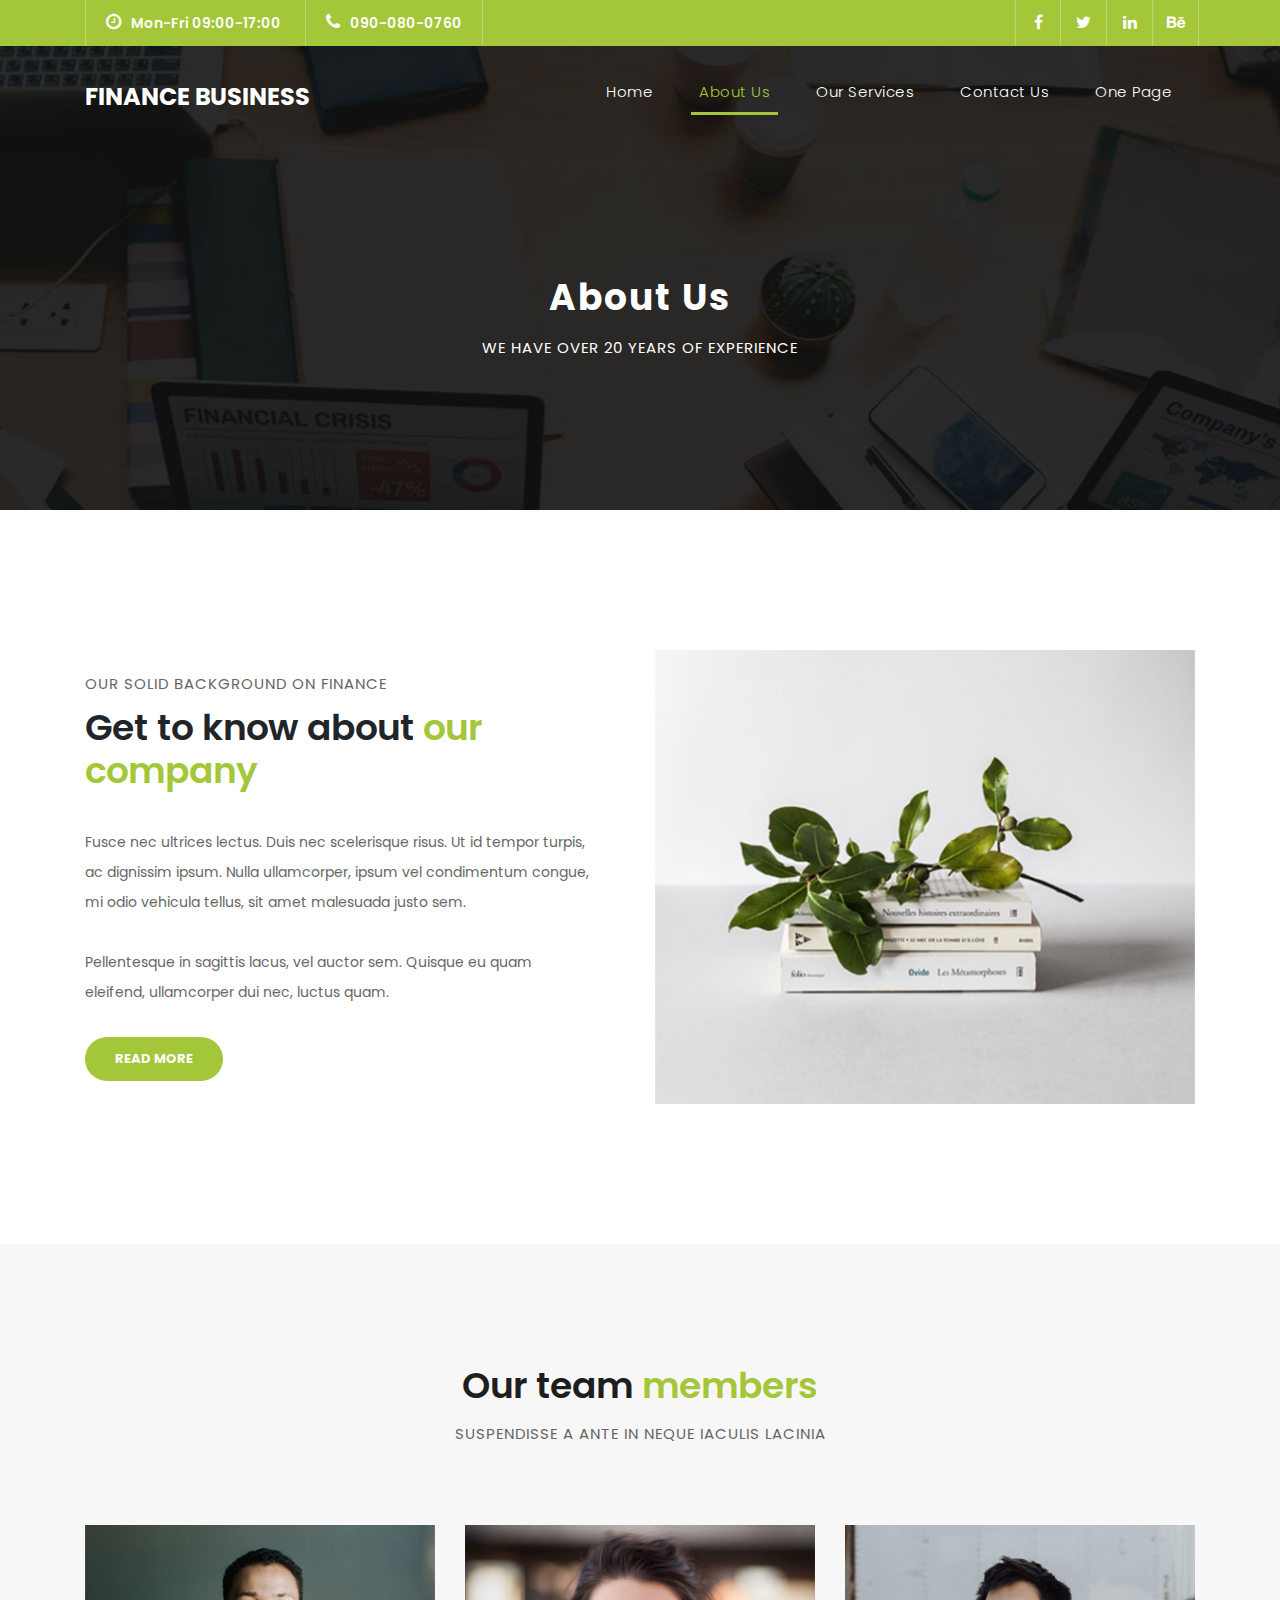
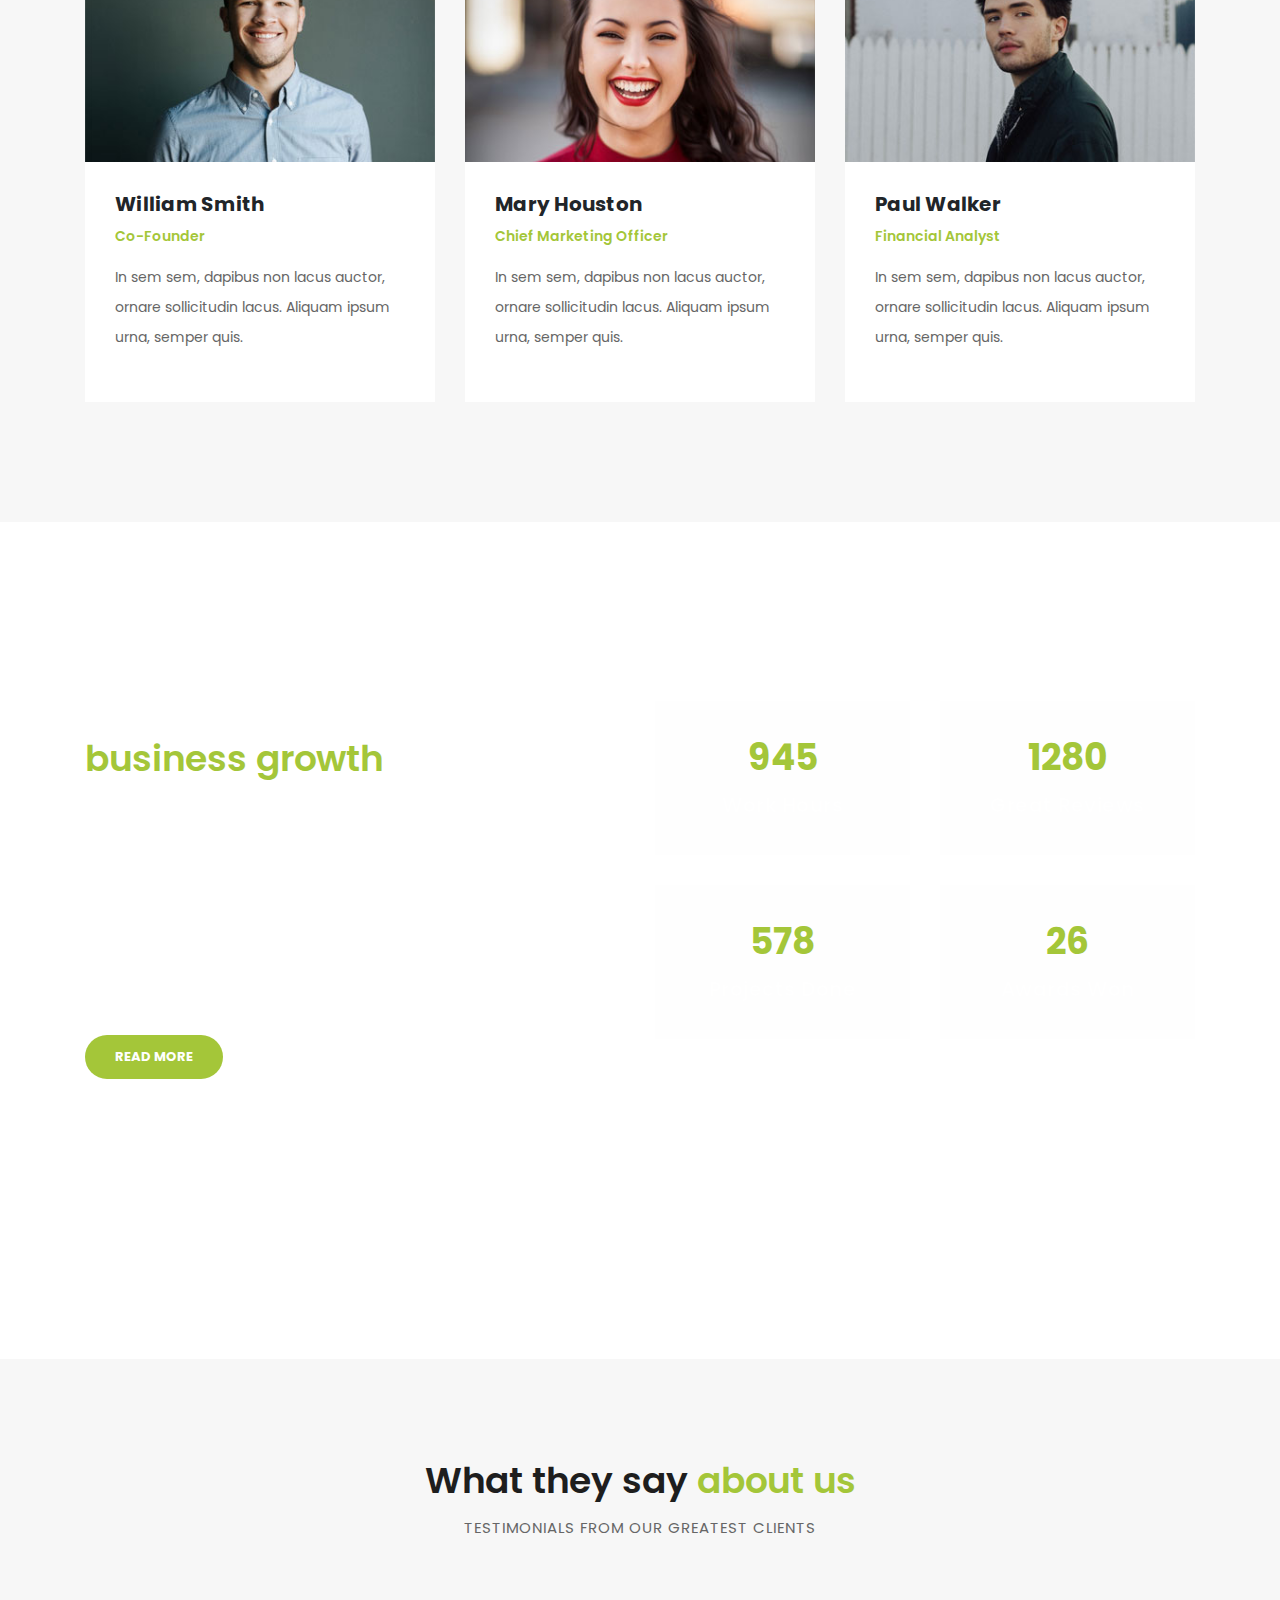
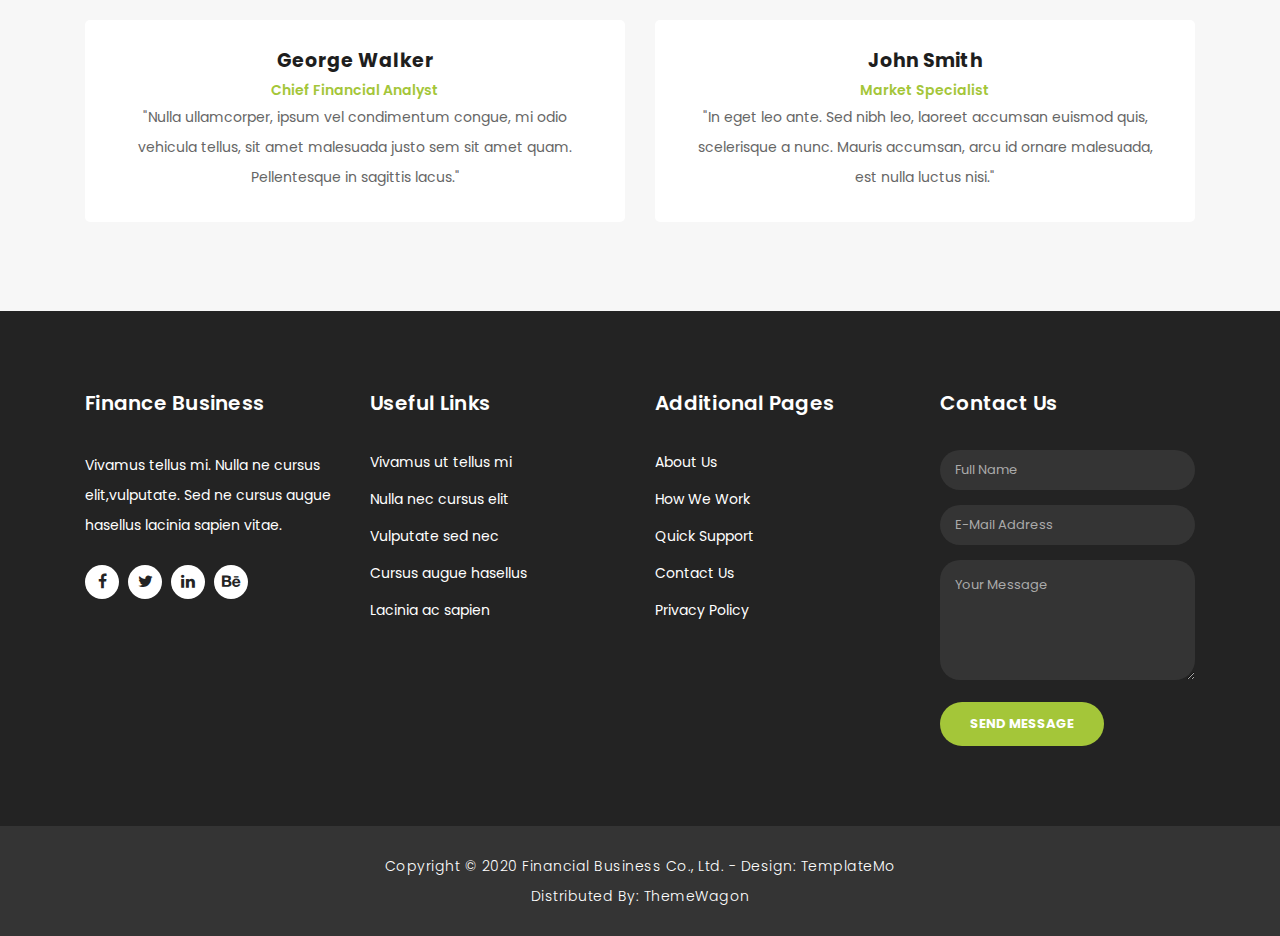
==== about.html @ 65337a15 "Add files via upload" ====
<!DOCTYPE html>
<html lang="en">

  <head>

    <meta charset="utf-8">
    <meta name="viewport" content="width=device-width, initial-scale=1, shrink-to-fit=no">
    <meta name="description" content="">
    <meta name="author" content="TemplateMo">
    <link href="https://fonts.googleapis.com/css?family=Poppins:100,200,300,400,500,600,700,800,900&display=swap" rel="stylesheet">

    <title>Finance Business - About Page</title>

    <!-- Bootstrap core CSS -->
    <link href="vendor/bootstrap/css/bootstrap.min.css" rel="stylesheet">

    <!-- Additional CSS Files -->
    <link rel="stylesheet" href="assets/css/fontawesome.css">
    <link rel="stylesheet" href="assets/css/templatemo-finance-business.css">
    <link rel="stylesheet" href="assets/css/owl.css">
<!--

Finance Business TemplateMo

https://templatemo.com/tm-545-finance-business

-->
  </head>

  <body>

    <!-- ***** Preloader Start ***** -->
    <div id="preloader">
        <div class="jumper">
            <div></div>
            <div></div>
            <div></div>
        </div>
    </div>  
    <!-- ***** Preloader End ***** -->

    <!-- Header -->
    <div class="sub-header">
      <div class="container">
        <div class="row">
          <div class="col-md-8 col-xs-12">
            <ul class="left-info">
              <li><a href="#"><i class="fa fa-clock-o"></i>Mon-Fri 09:00-17:00</a></li>
              <li><a href="#"><i class="fa fa-phone"></i>090-080-0760</a></li>
            </ul>
          </div>
          <div class="col-md-4">
            <ul class="right-icons">
              <li><a href="#"><i class="fa fa-facebook"></i></a></li>
              <li><a href="#"><i class="fa fa-twitter"></i></a></li>
              <li><a href="#"><i class="fa fa-linkedin"></i></a></li>
              <li><a href="#"><i class="fa fa-behance"></i></a></li>
            </ul>
          </div>
        </div>
      </div>
    </div>
    
    <header class="">
      <nav class="navbar navbar-expand-lg">
        <div class="container">
          <a class="navbar-brand" href="index.html"><h2>Finance Business</h2></a>
          <button class="navbar-toggler" type="button" data-toggle="collapse" data-target="#navbarResponsive" aria-controls="navbarResponsive" aria-expanded="false" aria-label="Toggle navigation">
            <span class="navbar-toggler-icon"></span>
          </button>
          <div class="collapse navbar-collapse" id="navbarResponsive">
            <ul class="navbar-nav ml-auto">
              <li class="nav-item">
                <a class="nav-link" href="index.html">Home
                  <span class="sr-only">(current)</span>
                </a>
              </li>
              <li class="nav-item active">
                <a class="nav-link" href="about.html">About Us</a>
              </li>
              <li class="nav-item">
                <a class="nav-link" href="services.html">Our Services</a>
              </li>
              <li class="nav-item">
                <a class="nav-link" href="contact.html">Contact Us</a>
              </li>
              <li class="nav-item">
                <a class="nav-link" href="one-page.html">One Page</a>
              </li>
            </ul>
          </div>
        </div>
      </nav>
    </header>

    <!-- Page Content -->
    <div class="page-heading header-text">
      <div class="container">
        <div class="row">
          <div class="col-md-12">
            <h1>About Us</h1>
            <span>We have over 20 years of experience</span>
          </div>
        </div>
      </div>
    </div>

    <div class="more-info about-info">
      <div class="container">
        <div class="row">
          <div class="col-md-12">
            <div class="more-info-content">
              <div class="row">
                <div class="col-md-6 align-self-center">
                  <div class="right-content">
                    <span>our solid background on finance</span>
                    <h2>Get to know about <em>our company</em></h2>
                    <p>Fusce nec ultrices lectus. Duis nec scelerisque risus. Ut id tempor turpis, ac dignissim ipsum. Nulla ullamcorper, ipsum vel condimentum congue, mi odio vehicula tellus, sit amet malesuada justo sem. 
                    <br><br>Pellentesque in sagittis lacus, vel auctor sem. Quisque eu quam eleifend, ullamcorper dui nec, luctus quam.</p>
                    <a href="" class="filled-button">Read More</a>
                  </div>
                </div>
                <div class="col-md-6">
                  <div class="left-image">
                    <img src="assets/images/about-image.jpg" alt="">
                  </div>
                </div>
              </div>
            </div>
          </div>
        </div>
      </div>
    </div>

    <div class="team">
      <div class="container">
        <div class="row">
          <div class="col-md-12">
            <div class="section-heading">
              <h2>Our team <em>members</em></h2>
              <span>Suspendisse a ante in neque iaculis lacinia</span>
            </div>
          </div>
          <div class="col-md-4">
            <div class="team-item">
              <img src="assets/images/team_01.jpg" alt="">
              <div class="down-content">
                <h4>William Smith</h4>
                <span>Co-Founder</span>
                <p>In sem sem, dapibus non lacus auctor, ornare sollicitudin lacus. Aliquam ipsum urna, semper quis.</p>
              </div>
            </div>
          </div>
          <div class="col-md-4">
            <div class="team-item">
              <img src="assets/images/team_02.jpg" alt="">
              <div class="down-content">
                <h4>Mary Houston</h4>
                <span>Chief Marketing Officer</span>
                <p>In sem sem, dapibus non lacus auctor, ornare sollicitudin lacus. Aliquam ipsum urna, semper quis.</p>
              </div>
            </div>
          </div>
          <div class="col-md-4">
            <div class="team-item">
              <img src="assets/images/team_03.jpg" alt="">
              <div class="down-content">
                <h4>Paul Walker</h4>
                <span>Financial Analyst</span>
                <p>In sem sem, dapibus non lacus auctor, ornare sollicitudin lacus. Aliquam ipsum urna, semper quis.</p>
              </div>
            </div>
          </div>
        </div>
      </div>
    </div>

    <div class="fun-facts">
      <div class="container">
        <div class="row">
          <div class="col-md-6">
            <div class="left-content">
              <span>Lorem ipsum dolor sit amet</span>
              <h2>Our solutions for your <em>business growth</em></h2>
              <p>Pellentesque ultrices at turpis in vestibulum. Aenean pretium elit nec congue elementum. Nulla luctus laoreet porta. Maecenas at nisi tempus, porta metus vitae, faucibus augue. 
              <br><br>Fusce et venenatis ex. Quisque varius, velit quis dictum sagittis, odio velit molestie nunc, ut posuere ante tortor ut neque.</p>
              <a href="" class="filled-button">Read More</a>
            </div>
          </div>
          <div class="col-md-6 align-self-center">
            <div class="row">
              <div class="col-md-6">
                <div class="count-area-content">
                  <div class="count-digit">945</div>
                  <div class="count-title">Work Hours</div>
                </div>
              </div>
              <div class="col-md-6">
                <div class="count-area-content">
                  <div class="count-digit">1280</div>
                  <div class="count-title">Great Reviews</div>
                </div>
              </div>
              <div class="col-md-6">
                <div class="count-area-content">
                  <div class="count-digit">578</div>
                  <div class="count-title">Projects Done</div>
                </div>
              </div>
              <div class="col-md-6">
                <div class="count-area-content">
                  <div class="count-digit">26</div>
                  <div class="count-title">Awards Won</div>
                </div>
              </div>
            </div>
          </div>
        </div>
      </div>
    </div>

    <div class="testimonials">
      <div class="container">
        <div class="row">
          <div class="col-md-12">
            <div class="section-heading">
              <h2>What they say <em>about us</em></h2>
              <span>testimonials from our greatest clients</span>
            </div>
          </div>
          <div class="col-md-12">
            <div class="owl-testimonials owl-carousel">
              
              <div class="testimonial-item">
                <div class="inner-content">
                  <h4>George Walker</h4>
                  <span>Chief Financial Analyst</span>
                  <p>"Nulla ullamcorper, ipsum vel condimentum congue, mi odio vehicula tellus, sit amet malesuada justo sem sit amet quam. Pellentesque in sagittis lacus."</p>
                </div>
                <img src="http://placehold.it/60x60" alt="">
              </div>
              
              <div class="testimonial-item">
                <div class="inner-content">
                  <h4>John Smith</h4>
                  <span>Market Specialist</span>
                  <p>"In eget leo ante. Sed nibh leo, laoreet accumsan euismod quis, scelerisque a nunc. Mauris accumsan, arcu id ornare malesuada, est nulla luctus nisi."</p>
                </div>
                <img src="http://placehold.it/60x60" alt="">
              </div>
              
              <div class="testimonial-item">
                <div class="inner-content">
                  <h4>David Wood</h4>
                  <span>Chief Accountant</span>
                  <p>"Ut ultricies maximus turpis, in sollicitudin ligula posuere vel. Donec finibus maximus neque, vitae egestas quam imperdiet nec. Proin nec mauris eu tortor consectetur tristique."</p>
                </div>
                <img src="http://placehold.it/60x60" alt="">
              </div>
              
              <div class="testimonial-item">
                <div class="inner-content">
                  <h4>Andrew Boom</h4>
                  <span>Marketing Head</span>
                  <p>"Curabitur sollicitudin, tortor at suscipit volutpat, nisi arcu aliquet dui, vitae semper sem turpis quis libero. Quisque vulputate lacinia nisl ac lobortis."</p>
                </div>
                <img src="http://placehold.it/60x60" alt="">
              </div>
              
            </div>
          </div>
        </div>
      </div>
    </div>

    <!-- Footer Starts Here -->
    <footer>
      <div class="container">
        <div class="row">
          <div class="col-md-3 footer-item">
            <h4>Finance Business</h4>
            <p>Vivamus tellus mi. Nulla ne cursus elit,vulputate. Sed ne cursus augue hasellus lacinia sapien vitae.</p>
            <ul class="social-icons">
              <li><a rel="nofollow" href="https://fb.com/templatemo" target="_blank"><i class="fa fa-facebook"></i></a></li>
              <li><a href="#"><i class="fa fa-twitter"></i></a></li>
              <li><a href="#"><i class="fa fa-linkedin"></i></a></li>
              <li><a href="#"><i class="fa fa-behance"></i></a></li>
            </ul>
          </div>
          <div class="col-md-3 footer-item">
            <h4>Useful Links</h4>
            <ul class="menu-list">
              <li><a href="#">Vivamus ut tellus mi</a></li>
              <li><a href="#">Nulla nec cursus elit</a></li>
              <li><a href="#">Vulputate sed nec</a></li>
              <li><a href="#">Cursus augue hasellus</a></li>
              <li><a href="#">Lacinia ac sapien</a></li>
            </ul>
          </div>
          <div class="col-md-3 footer-item">
            <h4>Additional Pages</h4>
            <ul class="menu-list">
              <li><a href="#">About Us</a></li>
              <li><a href="#">How We Work</a></li>
              <li><a href="#">Quick Support</a></li>
              <li><a href="#">Contact Us</a></li>
              <li><a href="#">Privacy Policy</a></li>
            </ul>
          </div>
          <div class="col-md-3 footer-item last-item">
            <h4>Contact Us</h4>
            <div class="contact-form">
              <form id="contact footer-contact" action="" method="post">
                <div class="row">
                  <div class="col-lg-12 col-md-12 col-sm-12">
                    <fieldset>
                      <input name="name" type="text" class="form-control" id="name" placeholder="Full Name" required="">
                    </fieldset>
                  </div>
                  <div class="col-lg-12 col-md-12 col-sm-12">
                    <fieldset>
                      <input name="email" type="text" class="form-control" id="email" pattern="[^ @]*@[^ @]*" placeholder="E-Mail Address" required="">
                    </fieldset>
                  </div>
                  <div class="col-lg-12">
                    <fieldset>
                      <textarea name="message" rows="6" class="form-control" id="message" placeholder="Your Message" required=""></textarea>
                    </fieldset>
                  </div>
                  <div class="col-lg-12">
                    <fieldset>
                      <button type="submit" id="form-submit" class="filled-button">Send Message</button>
                    </fieldset>
                  </div>
                </div>
              </form>
            </div>
          </div>
        </div>
      </div>
    </footer>
    
    <div class="sub-footer">
      <div class="container">
        <div class="row">
          <div class="col-md-12">
            <p>Copyright &copy; 2020 Financial Business Co., Ltd.
            
            - Design: <a rel="nofollow noopener" href="https://templatemo.com" target="_blank">TemplateMo</a><br>
            Distributed By: <a rel="nofollow noopener" href="https://themewagon.com" target="_blank">ThemeWagon</a>
          </p>
          </div>
        </div>
      </div>
    </div>

    <!-- Bootstrap core JavaScript -->
    <script src="vendor/jquery/jquery.min.js"></script>
    <script src="vendor/bootstrap/js/bootstrap.bundle.min.js"></script>

    <!-- Additional Scripts -->
    <script src="assets/js/custom.js"></script>
    <script src="assets/js/owl.js"></script>
    <script src="assets/js/slick.js"></script>
    <script src="assets/js/accordions.js"></script>

    <script language = "text/Javascript"> 
      cleared[0] = cleared[1] = cleared[2] = 0; //set a cleared flag for each field
      function clearField(t){                   //declaring the array outside of the
      if(! cleared[t.id]){                      // function makes it static and global
          cleared[t.id] = 1;  // you could use true and false, but that's more typing
          t.value='';         // with more chance of typos
          t.style.color='#fff';
          }
      }
    </script>

  </body>
</html>
---- assets/css/templatemo-finance-business.css ----
/* 

TemplateMo - Finance Business

https://templatemo.com/tm-545-finance-business

*/

body {
  font-family: 'Poppins', sans-serif;
  overflow-x: hidden;
  text-rendering: optimizeLegibility;
  -webkit-font-smoothing: antialiased;
  -moz-osx-font-smoothing: grayscale;
}
p {
	margin-bottom: 0px;
	font-size: 14px;
	color: #666666;
	line-height: 30px;
}
a {
	text-decoration: none!important;
}
ul {
	padding: 0;
	margin: 0;
	list-style: none;
}

h1,h2,h3,h4,h5,h6 {
	margin: 0px;
}

a.filled-button {
	background-color: #a4c639;
	color: #fff;
	font-size: 13px;
	text-transform: uppercase;
	font-weight: 700;
	padding: 12px 30px;
	border-radius: 30px;
	display: inline-block;
	transition: all 0.3s;
}

a.filled-button:hover {
	background-color: #fff;
	color: #a4c639;
}

a.border-button {
	background-color: transparent;
	color: #fff;
	border: 2px solid #fff;
	font-size: 13px;
	text-transform: uppercase;
	font-weight: 700;
	padding: 10px 28px;
	border-radius: 30px;
	display: inline-block;
	transition: all 0.3s;
}

a.border-button:hover {
	background-color: #fff;
	color: #a4c639;
}

.section-heading {
	text-align: center;
	margin-bottom: 80px;
}

.section-heading h2 {
	font-size: 36px;
	font-weight: 600;
	color: #1e1e1e;
}

.section-heading em {
	font-style: normal;
	color: #a4c639;
}

.section-heading span {
	display: block;
	margin-top: 15px;
	text-transform: uppercase;
	font-size: 15px;
	color: #666;
	letter-spacing: 1px;
}

#preloader {
  overflow: hidden;
  background: #a4c639;
  left: 0;
  right: 0;
  top: 0;
  bottom: 0;
  position: fixed;
  z-index: 9999999;
  color: #fff;
}

#preloader .jumper {
  left: 0;
  top: 0;
  right: 0;
  bottom: 0;
  display: block;
  position: absolute;
  margin: auto;
  width: 50px;
  height: 50px;
}

#preloader .jumper > div {
  background-color: #fff;
  width: 10px;
  height: 10px;
  border-radius: 100%;
  -webkit-animation-fill-mode: both;
  animation-fill-mode: both;
  position: absolute;
  opacity: 0;
  width: 50px;
  height: 50px;
  -webkit-animation: jumper 1s 0s linear infinite;
  animation: jumper 1s 0s linear infinite;
}

#preloader .jumper > div:nth-child(2) {
  -webkit-animation-delay: 0.33333s;
  animation-delay: 0.33333s;
}

#preloader .jumper > div:nth-child(3) {
  -webkit-animation-delay: 0.66666s;
  animation-delay: 0.66666s;
}

@-webkit-keyframes jumper {
  0% {
    opacity: 0;
    -webkit-transform: scale(0);
    transform: scale(0);
  }
  5% {
    opacity: 1;
  }
  100% {
    -webkit-transform: scale(1);
    transform: scale(1);
    opacity: 0;
  }
}

@keyframes jumper {
  0% {
    opacity: 0;
    -webkit-transform: scale(0);
    transform: scale(0);
  }
  5% {
    opacity: 1;
  }
  100% {
    opacity: 0;
  }
}

/* Sub Header Style */

.sub-header {
	background-color: #a4c639;
	height: 46px;
	line-height: 46px;
}

.sub-header ul li {
	display: inline-block;
}

.sub-header ul.left-info li {
	border-left: 1px solid rgba(250,250,250,0.3);
	padding: 0px 20px;
}

.sub-header ul.left-info li:last-child {
	border-right: 1px solid rgba(250,250,250,0.3);
}

.sub-header ul.left-info li i {
	margin-right: 10px;
	font-size: 18px;
}

.sub-header ul.left-info li a {
	color: #fff;
	font-size: 14px;
	font-weight: 600;
}

.sub-header ul.right-icons {
	float: right;
}

.sub-header ul.right-icons li {
	margin-right: -4px;
	width: 46px;
	display: inline-block;
	text-align: center;
	border-right: 1px solid rgba(250,250,250,0.3);
}

.sub-header ul.right-icons li:first-child {
	border-left: 1px solid rgba(250,250,250,0.3);
}

.sub-header ul.right-icons li a {
	color: #fff;
	transition: all 0.3s;
}

.sub-header ul.right-icons li a:hover {
	opacity: 0.75;
}



/* Header Style */
header {
	position: absolute;
	z-index: 99999;
	width: 100%;
	background-color: transparent!important;
	height: 80px;
	-webkit-transition: all 0.3s ease-in-out 0s;
    -moz-transition: all 0.3s ease-in-out 0s;
    -o-transition: all 0.3s ease-in-out 0s;
    transition: all 0.3s ease-in-out 0s;
}
header .navbar {
	padding: 20px 0px;
}
.background-header .navbar {
	padding: 10px 0px;
}
.background-header {
	top: 0;
	position: fixed;
	background-color: #fff!important;
	box-shadow: 0px 1px 10px rgba(0,0,0,0.1);
}
.background-header .navbar-brand h2 {
	color: #a4c639!important;
}
.background-header .navbar-nav a.nav-link {
	color: #1e1e1e!important;
}
.background-header .navbar-nav .nav-link:hover,
.background-header .navbar-nav .active>.nav-link,
.background-header .navbar-nav .nav-link.current,
.background-header .navbar-nav .nav-link.show,
.background-header .navbar-nav .show>.nav-link {
	color: #a4c639!important;
}
.navbar .navbar-brand {
	float: 	left;
	margin-top: 12px;
	outline: none;
}
.navbar .navbar-brand h2 {
	color: #fff;
	text-transform: uppercase;
	font-size: 24px;
	font-weight: 700;
	-webkit-transition: all .3s ease 0s;
    -moz-transition: all .3s ease 0s;
    -o-transition: all .3s ease 0s;
    transition: all .3s ease 0s;
}
.navbar .navbar-brand h2 em {
	font-style: normal;
	font-size: 16px;
}
#navbarResponsive {
	z-index: 999;
}
.navbar-collapse {
	text-align: center;
}
.navbar .navbar-nav .nav-item {
	margin: 0px 15px;
}
.navbar .navbar-nav a.nav-link {
	text-transform: capitalize;
	font-size: 15px;
	font-weight: 300;
	letter-spacing: 0.5px;
	color: #fff;
	transition: all 0.5s;
	margin-top: 5px;
}
.navbar .navbar-nav .nav-link:hover,
.navbar .navbar-nav .active>.nav-link,
.navbar .navbar-nav .nav-link.current,
.navbar .navbar-nav .nav-link.show,
.navbar .navbar-nav .show>.nav-link {
	color: #a4c639;
	border-bottom: 3px solid #a4c639;
}
.navbar .navbar-toggler-icon {
	background-image: none;
}
.navbar .navbar-toggler {
	border-color: #fff;
	background-color: #fff;	
	height: 36px;
	outline: none;
	border-radius: 0px;
	position: absolute;
	right: 30px;
	top: 20px;
}
.navbar .navbar-toggler-icon:after {
	content: '\f0c9';
	color: #a4c639;
	font-size: 18px;
	line-height: 26px;
	font-family: 'FontAwesome';
}



/* Banner Style */

.img-fill{
  width: 100%;
  display: block;
  overflow: hidden;
  position: relative;
  text-align: center
}

.img-fill img {
  min-height: 100%;
  min-width: 100%;
  position: relative;
  display: inline-block;
  max-width: none;
}

*,
*:before,
*:after {
  -webkit-box-sizing: border-box;
  box-sizing: border-box;
  -webkit-font-smoothing: antialiased;
  -moz-osx-font-smoothing: grayscale;
}

.Grid1k {
  padding: 0 15px;
  max-width: 1200px;
  margin: auto;
}

.blocks-box,
.slick-slider {
  margin: 0;
  padding: 0!important;
}

.slick-slide {
  float: left;
  padding: 0;
}

.Modern-Slider .item .img-fill {
	background-size: cover;
	background-position: center center;
	background-repeat: no-repeat;
	height:95vh;
}

.Modern-Slider .item-1 .img-fill {
	background-image: url(../images/slide_01.jpg);
}

.Modern-Slider .item-2 .img-fill {
	background-image: url(../images/slide_02.jpg);
}

.Modern-Slider .item-3 .img-fill {
	background-image: url(../images/slide_03.jpg);
}

.Modern-Slider .NextArrow{
  position:absolute;
  top:50%;
  right:30px;
  border:0 none;
  background-color: transparent;
  text-align:center;
  font-size: 36px;
  font-family: 'FontAwesome';
  color:#FFF;
  z-index:5;
  outline: none;
  cursor: pointer;
}

.Modern-Slider .NextArrow:before{
  content:'\f105';
}

.Modern-Slider .PrevArrow {
  position:absolute;
  top:50%;
  left:30px;
  border:0 none;
  background-color: transparent;
  text-align:center;
  font-size: 36px;
  font-family: 'FontAwesome';
  color:#FFF;
  z-index:5;
  outline: none;
  cursor: pointer;
}

.Modern-Slider .PrevArrow:before{
  content:'\f104';
}

ul.slick-dots {
  display: none!important;
}

.Modern-Slider .text-content {
	text-align: left;
  	width: 75%;
  	position: absolute;
  	top: 50%;
  	left: 50%;
  	transform: translate(-50%, -50%);
}

.Modern-Slider .item h6 {
  margin-bottom: 15px;
  font-size: 22px;
  text-transform: uppercase;
  font-weight: 700;
  letter-spacing: 1px;
  color:#a4c639;
  animation:fadeOutRight 1s both;
}

.Modern-Slider .item h4 {
  margin-bottom: 30px;
  text-transform: uppercase;
  font-size: 44px;
  font-weight: 700;
  letter-spacing: 2.5px;
  color:#FFF;
  overflow:hidden;
  animation:fadeOutLeft 1s both;
}

.Modern-Slider .item p {
	max-width: 570px;
	color: #fff;
	font-size: 15px;
	font-weight: 400;
	line-height: 30px;
	margin-bottom: 40px;
}

.Modern-Slider .item a {
  margin: 0 5px;
}

.Modern-Slider .item.slick-active h6{
  animation:fadeInDown 1s both 1s;
}

.Modern-Slider .item.slick-active h4{
  animation:fadeInLeft 1s both 1.5s;
}

.Modern-Slider .item.slick-active{
  animation:Slick-FastSwipeIn 1s both;
}

.Modern-Slider .buttons {
  position: relative;
}

.Modern-Slider {background:#000;}


/* ==== Slick Slider Css Ruls === */
.slick-slider{position:relative;display:block;-webkit-user-select:none;-moz-user-select:none;-ms-user-select:none;user-select:none;-webkit-touch-callout:none;-khtml-user-select:none;-ms-touch-action:pan-y;touch-action:pan-y;-webkit-tap-highlight-color:transparent}
.slick-list{position:relative;display:block;overflow:hidden;margin:0;padding:0}
.slick-list:focus{outline:none}.slick-list.dragging{cursor:hand}
.slick-slider .slick-track,.slick-slider .slick-list{-webkit-transform:translate3d(0,0,0);-ms-transform:translate3d(0,0,0);transform:translate3d(0,0,0)}
.slick-track{position:relative;top:0;left:0;display:block}
.slick-track:before,.slick-track:after{display:table;content:''}.slick-track:after{clear:both}
.slick-loading .slick-track{visibility:hidden}
.slick-slide{display:none;float:left /* If RTL Make This Right */ ;height:100%;min-height:1px}
.slick-slide.dragging img{pointer-events:none}
.slick-initialized .slick-slide{display:block}
.slick-loading .slick-slide{visibility:hidden}
.slick-vertical .slick-slide{display:block;height:auto;border:1px solid transparent}




/* Request Form */

.request-form {
	background-color: #a4c639;
	padding: 40px 0px;
	color: #fff;
}

.request-form h4 {
	font-size: 22px;
	font-weight: 600;
}

.request-form span {
	font-size: 15px;
	font-weight: 400;
	display: inline-block;
	margin-top: 10px;
}

.request-form a.border-button {
	margin-top: 12px;
	float: right;
}




/* Services */

.services {
	margin-top: 140px;
}

.service-item img {
	width: 100%;
	overflow: hidden;
}

.service-item .down-content {
	background-color: #f7f7f7;
	padding: 30px;
}

.service-item .down-content h4 {
	font-size: 20px;
	font-weight: 700;
	letter-spacing: 0.25px;
	margin-bottom: 15px;
}

.service-item .down-content p {
	margin-bottom: 20px;
}



/* Fun Facts */

.fun-facts {
	margin-top: 140px;
	background-image: url(../images/fun-facts-bg.jpg);
	background-position: center center;
	background-repeat: no-repeat;
	background-size: cover;
	background-attachment: fixed;
	padding: 140px 0px;
	color: #fff;
}

.fun-facts span {
	text-transform: uppercase;
	font-size: 15px;
	color: #fff;
	letter-spacing: 1px;
	margin-bottom: 10px;
	display: block;
}

.fun-facts h2 {
	font-size: 36px;
	font-weight: 600;
	margin-bottom: 35px;
}

.fun-facts em {
	font-style: normal;
	color: #a4c639;
}

.fun-facts p {
	color: #fff;
	margin-bottom: 40px;
}

.fun-facts .left-content {
	margin-right: 45px;
}

.count-area-content {
	text-align: center;
	background-color: rgba(250,250,250,0.1);
	padding: 25px 30px 35px 30px;
	margin: 15px 0px;
}

.count-digit {
    margin: 5px 0px;
    color: #a4c639;
    font-weight: 700;
    font-size: 36px;
}
.count-title {
    font-size: 20px;
    font-weight: 600;
    color: #fff;
    letter-spacing: 0.5px;
}



/* More Info */

.more-info {
	margin-top: 140px;
}

.more-info .left-image img {
	width: 100%;
	overflow: hidden;
}

.more-info .more-info-content {
	background-color: #f7f7f7;
}

.about-info .more-info-content {
	background-color: transparent;
}

.about-info .right-content {
	padding: 0px!important;
	margin-right: 30px;
}

.more-info .right-content {
	padding: 45px 45px 45px 30px;
}

.more-info .right-content span {
	text-transform: uppercase;
	font-size: 15px;
	color: #666;
	letter-spacing: 1px;
	margin-bottom: 10px;
	display: block;
}

.more-info .right-content h2 {
	font-size: 36px;
	font-weight: 600;
	margin-bottom: 35px;
}

.more-info .right-content em {
	font-style: normal;
	color: #a4c639;
}

.more-info .right-content p {
	margin-bottom: 30px;
}


/* Testimonials Style */

.about-testimonials {
	margin-top: 0px!important;
}

.testimonials {
	margin-top: 140px;
	background-color: #f7f7f7;
	padding-top: 100px;
	padding-left: 0;
	padding-right: 0;
	padding-bottom: 40px;
}
.testimonial-item .inner-content {
	text-align: center;
	background-color: #fff;	
	padding: 30px;
	border-radius: 5px;
}
.testimonial-item p {
	font-size: 14px;
	font-weight: 400;
}
.testimonial-item h4 {
	font-size: 19px;
	font-weight: 700;
	color: #1e1e1e;
	letter-spacing: 0.5px;
	margin-bottom: 0px;
}
.testimonial-item span {
	display: inline-block;
	margin-top: 8px;
	font-weight: 600;
	font-size: 14px;
	color: #a4c639;
}
.testimonial-item img {
	max-width: 90px;
	border-radius: 50%;
	margin: 25px auto 0px auto;
}




/* Call Back Style */

.callback-services {
	border-top: 1px solid #eee;
	padding-top: 140px;
}

.contact-us {
	background-color: #f7f7f7;
	padding: 140px 0px;
}

.contact-us .contact-form {
	background-color: transparent!important;
	padding: 0!important;
}

.callback-form {
	margin-top: 140px;
}

.callback-form .contact-form {
	background-color: #a4c639;
	padding: 60px;
	border-radius: 5px;
	text-align: center;
}

.callback-form .contact-form input {
	border-radius: 20px;
	height: 40px;
	line-height: 40px;
	display: inline-block;
	padding: 0px 15px;
	color: #6a6a6a;
	font-size: 13px;
	text-transform: none;
	box-shadow: none;
	border: none;
	margin-bottom: 35px;
}

.callback-form .contact-form input:focus {
	outline: none;
	box-shadow: none;
	border: none;
}

.callback-form .contact-form textarea {
	border-radius: 20px;
	height: 120px;
	max-height: 200px;
	min-height: 120px;
	display: inline-block;
	padding: 15px;
	color: #6a6a6a;
	font-size: 13px;
	text-transform: none;
	box-shadow: none;
	border: none;
	margin-bottom: 35px;
}

.callback-form .contact-form textarea:focus {
	outline: none;
	box-shadow: none;
	border: none;
}

.callback-form .contact-form ::-webkit-input-placeholder { /* Edge */
  color: #aaa;
}
.callback-form .contact-form :-ms-input-placeholder { /* Internet Explorer 10-11 */
  color: #aaa;
}
.callback-form .contact-form ::placeholder {
  color: #aaa;
}

.callback-form .contact-form button.border-button {
	background-color: transparent;
	color: #fff;
	border: 2px solid #fff;
	font-size: 13px;
	text-transform: uppercase;
	font-weight: 700;
	padding: 10px 28px;
	border-radius: 30px;
	display: inline-block;
	transition: all 0.3s;
	outline: none;
	box-shadow: none;
	text-shadow: none;
	cursor: pointer;
}

.callback-form .contact-form button.border-button:hover {
	background-color: #fff;
	color: #a4c639;
}

.contact-us .contact-form button.filled-button {
	background-color: #a4c639;
	color: #fff;
	border: none;
	font-size: 13px;
	text-transform: uppercase;
	font-weight: 700;
	padding: 12px 30px;
	border-radius: 30px;
	display: inline-block;
	transition: all 0.3s;
	outline: none;
	box-shadow: none;
	text-shadow: none;
	cursor: pointer;
}

.contact-us .contact-form button.filled-button:hover {
	background-color: #fff;
	color: #a4c639;
}



/* Partners Style */

.contact-partners {
	margin-top: -8px!important;
}

.partners {
	margin-top: 140px;
	background-color: #f7f7f7;
	padding: 60px 0px;
}

.partners .owl-item {
	text-align: center;
	cursor: pointer;
}

.partners .partner-item img {
	max-width: 156px;
	margin: auto;
}



/* Footer Style */

footer {
	background-color: #232323;
	padding: 80px 0px;
	color: #fff;
}

footer h4 {
	color: #fff;
	font-size: 20px;
	font-weight: 600;
	letter-spacing: 0.25px;
	margin-bottom: 35px;
}
footer p {
	color: #fff;
}

footer ul.social-icons {
	margin-top: 25px;
}

footer ul.social-icons li {
	display: inline-block;
	margin-right: 5px;
}

footer ul.social-icons li:last-child {
	margin-right: 0px;
}

footer ul.social-icons li a {
	width: 34px;
	height: 34px;
	display: inline-block;
	line-height: 34px;
	text-align: center;
	background-color: #fff;
	color: #232323;
	border-radius: 50%;
	transition: all 0.3s;
}

footer ul.social-icons li a:hover {
	background-color: #a4c639;
}

footer ul.menu-list li {
	margin-bottom: 13px;
}

footer ul.menu-list li:last-child {
	margin-bottom: 0px;
}

footer ul.menu-list li a {
	font-size: 14px;
	color: #fff;
	transition: all 0.3s;
}

footer ul.menu-list li a:hover {
	color: #a4c639;
}

footer .contact-form input {
	border-radius: 20px;
	height: 40px;
	line-height: 40px;
	display: inline-block;
	padding: 0px 15px;
	color: #aaa!important;
	background-color: #343434;
	font-size: 13px;
	text-transform: none;
	box-shadow: none;
	border: none;
	margin-bottom: 15px;
}

footer .contact-form input:focus {
	outline: none;
	box-shadow: none;
	border: none;
	background-color: #343434;
}

footer .contact-form textarea {
	border-radius: 20px;
	height: 120px;
	max-height: 200px;
	min-height: 120px;
	display: inline-block;
	padding: 15px;
	color: #aaa!important;
	background-color: #343434;
	font-size: 13px;
	text-transform: none;
	box-shadow: none;
	border: none;
	margin-bottom: 15px;
}

footer .contact-form textarea:focus {
	outline: none;
	box-shadow: none;
	border: none;
	background-color: #343434;
}

footer .contact-form ::-webkit-input-placeholder { /* Edge */
  color: #aaa;
}
footer .contact-form :-ms-input-placeholder { /* Internet Explorer 10-11 */
  color: #aaa;
}
footer .contact-form ::placeholder {
  color: #aaa;
}

footer .contact-form button.filled-button {
	background-color: transparent;
	color: #fff;
	background-color: #a4c639;
	border: none;
	font-size: 13px;
	text-transform: uppercase;
	font-weight: 700;
	padding: 12px 30px;
	border-radius: 30px;
	display: inline-block;
	transition: all 0.3s;
	outline: none;
	box-shadow: none;
	text-shadow: none;
	cursor: pointer;
}

footer .contact-form button.filled-button:hover {
	background-color: #fff;
	color: #a4c639;
}



/* Sub-footer Style */

.sub-footer {
	background-color: #343434;
	text-align: center;
	padding: 25px 0px;
}

.sub-footer p {
	color: #fff;
	font-weight: 300;
	letter-spacing: 0.5px;
}

.sub-footer a {
	color: #fff;
}


.page-heading {
	text-align: center;
	background-image: url(../images/page-heading-bg.jpg);
	background-position: center center;
	background-repeat: no-repeat;
	background-size: cover;
	padding: 230px 0px 150px 0px;
	color: #fff;
}

.page-heading h1 {
	text-transform: capitalize;
	font-size: 36px;
	font-weight: 700;
	letter-spacing: 2px;
	margin-bottom: 18px;
}

.page-heading span {
	font-size: 15px;
	text-transform: uppercase;
	letter-spacing: 1px;
	color: #fff;
	display: block;
}


/* team */

.team {
	background-color: #f7f7f7;
	margin-top: 140px;
	margin-bottom: -140px;
	padding: 120px 0px;
}

.team-item img {
	width: 100%;
	overflow: hidden;
}

.team-item .down-content {
	background-color: #fff;
	padding: 30px;
}

.team-item .down-content h4 {
	font-size: 20px;
	font-weight: 700;
	letter-spacing: 0.25px;
	margin-bottom: 10px;
}

.team-item .down-content span {
	color: #a4c639;
	font-weight: 600;
	font-size: 14px;
	display: block;
	margin-bottom: 15px;
}

.team-item .down-content p {
	margin-bottom: 20px;
}


/* Single Service */

.single-services {
	margin-top: 140px;
}

#tabs ul {
  margin: 0;
  padding: 0;
}
#tabs ul li {
  margin-bottom: 10px;
  display: inline-block;
  width: 100%;
}
#tabs ul li:last-child {
  margin-bottom: 0px;
}
#tabs ul li a {
	text-transform: capitalize;
	width: 100%;
	padding: 30px 30px;
	display: inline-block;
	background-color: #a4c639;
  	font-size: 20px;
  	color: #121212;
  	letter-spacing: 0.5px;
  	font-weight: 700;
  	transition: all 0.3s;
}
#tabs ul li a i {
	float: right;
	margin-top: 5px;
}
#tabs ul .ui-tabs-active span {
  background: #faf5b2;
  border: #faf5b2;
  line-height: 90px;
  border-bottom: none;
}
#tabs ul .ui-tabs-active a {
  color: #fff;
}
#tabs ul .ui-tabs-active span {
  color: #1e1e1e;
}
.tabs-content {
	margin-left: 30px;
  text-align: left;
  display: inline-block;
  transition: all 0.3s;
}
.tabs-content img {
	max-width: 100%;
	overflow: hidden;
}
.tabs-content h4 {
	font-size: 20px;
	font-weight: 700;
	letter-spacing: 0.25px;
	margin-bottom: 15px;
	margin-top: 30px;
}
.tabs-content p {
  font-size: 14px;
  color: #7a7a7a;
  margin-bottom: 0px;
}



/* Contact Information */

.contact-information {
	margin-top: 140px;
}

.contact-information .contact-item {
	padding: 60px 30px;
	background-color: #f7f7f7;
	text-align: center;
}

.contact-information .contact-item i {
	color: #a4c639;
	font-size: 48px;
	margin-bottom: 40px;
}

.contact-information .contact-item h4 {
	font-size: 20px;
	font-weight: 700;
	letter-spacing: 0.25px;
	margin-bottom: 15px;
}

.contact-information .contact-item p {
	margin-bottom: 20px;
}

.contact-information .contact-item a {
	font-weight: 600;
	color: #a4c639;
	font-size: 15px;
}




/* Responsive Style */
@media (max-width: 768px) {
	.sub-header {
		display: none;
	}
	.Modern-Slider .item h6 {
	  margin-bottom: 15px;
	  font-size: 18px;
	}
	.Modern-Slider .item h4 {
	  margin-bottom: 25px;
	  font-size: 28px;
	  line-height: 36px;
	  letter-spacing: 1px;
	}
	.Modern-Slider .item p {
		max-width: 570px;
		line-height: 25px;
		margin-bottom: 30px;
	}
	.Modern-Slider .NextArrow{
	  right:5px;
	}
	.Modern-Slider .PrevArrow {
	  left:5px;
	}
	.request-form {
		text-align: center;
	}
	.request-form a.border-button {
		float: none;
		margin-top: 30px;
	}
	.services .service-item {
		margin-bottom: 30px;
	}
	.fun-facts .left-content {
		margin-right: 0px;
		margin-bottom: 30px;
	}
	.more-info .right-content  {
		padding: 30px;
	}
	footer {
		padding: 80px 0px 20px 0px;
	}
	footer .footer-item {
		border-bottom: 1px solid #343434;
		margin-bottom: 30px;
		padding-bottom: 30px;
	}
	footer .last-item {
		border-bottom: none;
	}
	.about-info .right-content {
		margin-right: 0px;
		margin-bottom: 30px;
	}
	.team .team-item {
		margin-bottom: 30px;
	}
	.tabs-content {
		margin-left: 0px;
		margin-top: 30px;
	}
	.contact-item {
		margin-bottom: 30px;
	}
}

@media (max-width: 992px) {
	.navbar .navbar-brand {
		position: absolute;
		left: 30px;
		top: 10px;
	}
	.navbar .navbar-brand {
		width: auto;
	}
	.navbar:after {
		display: none;
	}
	#navbarResponsive {
	    z-index: 99999;
	    position: absolute;
	    top: 80px;
	    left: 0;
	    width: 100%;
	    text-align: center;
	    background-color: #fff;
	    box-shadow: 0px 10px 10px rgba(0,0,0,0.1);
	}
	.navbar .navbar-nav .nav-item {
		border-bottom: 1px solid #eee;
	}
	.navbar .navbar-nav .nav-item:last-child {
		border-bottom: none;
	}
	.navbar .navbar-nav a.nav-link {
		padding: 15px 0px;
		color: #1e1e1e!important;
	}
	.navbar .navbar-nav .nav-link:hover,
	.navbar .navbar-nav .active>.nav-link,
	.navbar .navbar-nav .nav-link.current,
	.navbar .navbar-nav .nav-link.show,
	.navbar .navbar-nav .show>.nav-link {
		color: #a4c639!important;
		border-bottom: none!important;
	}
}
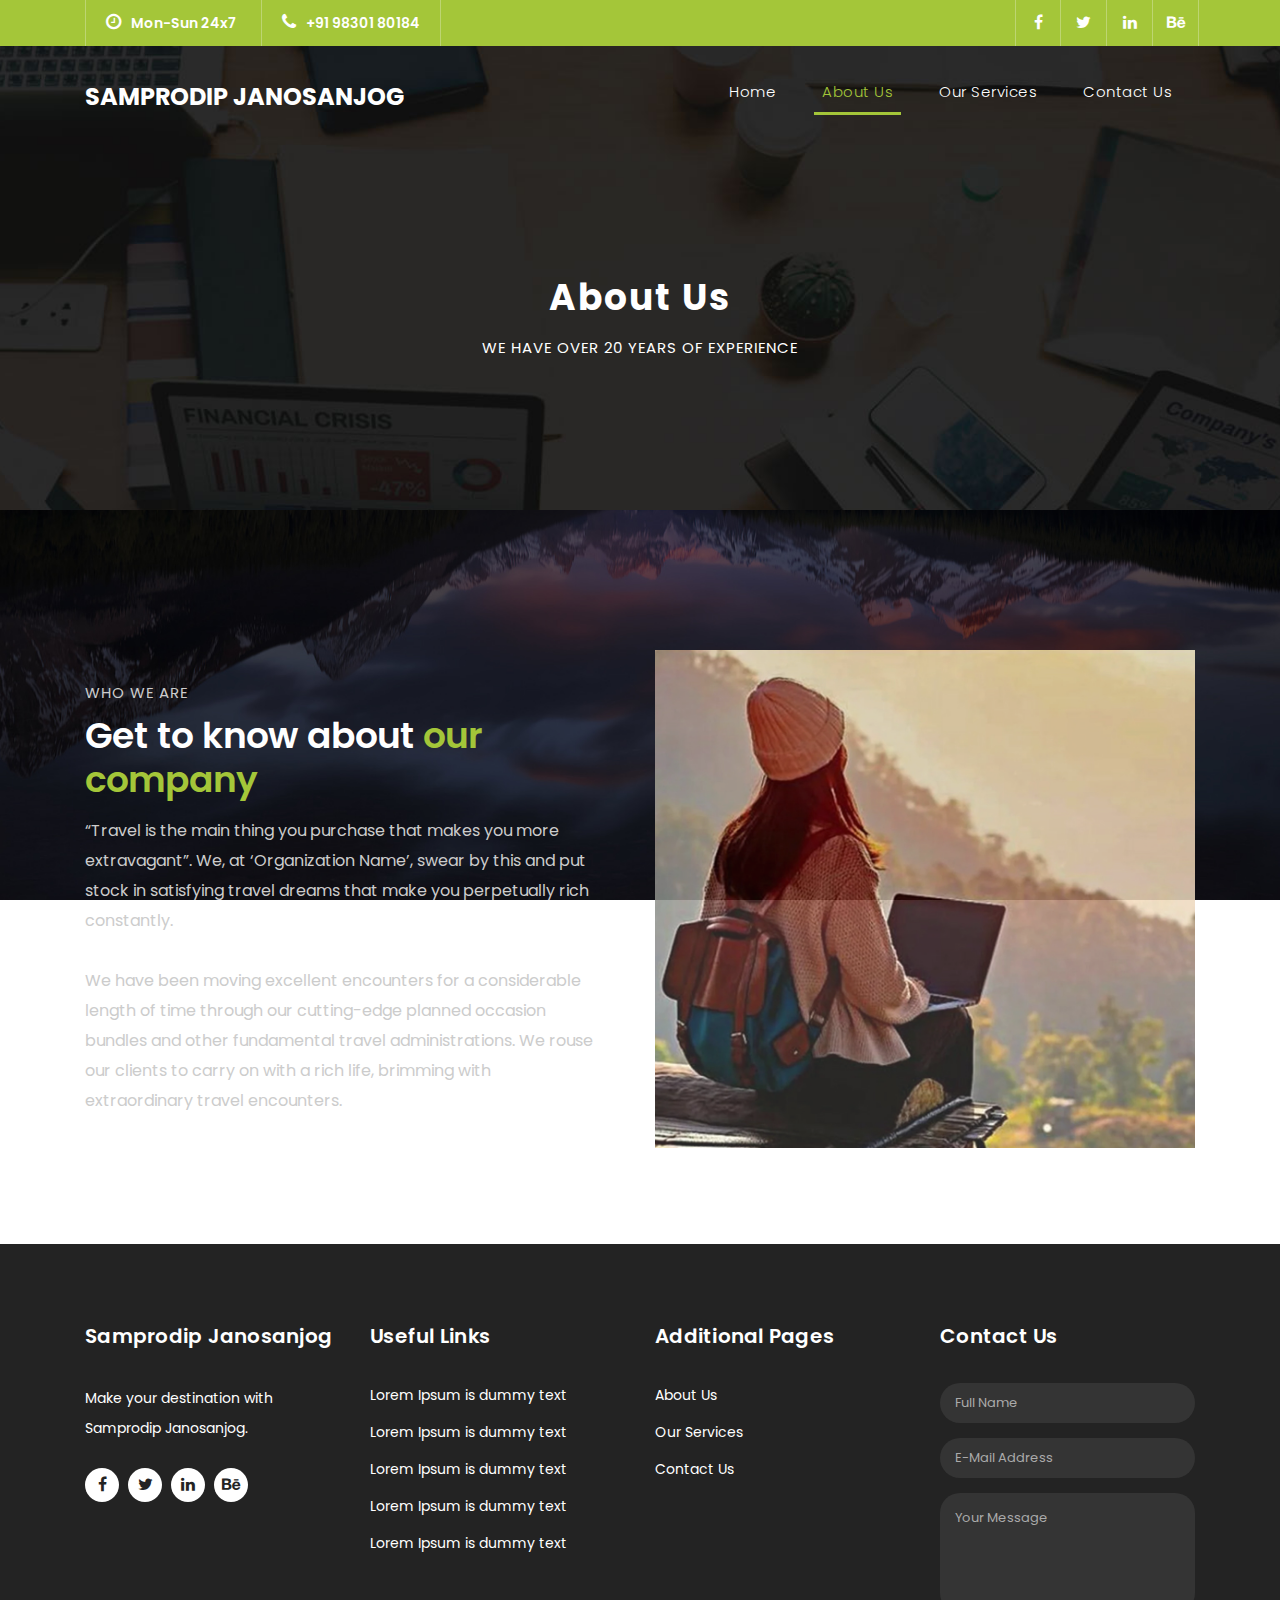
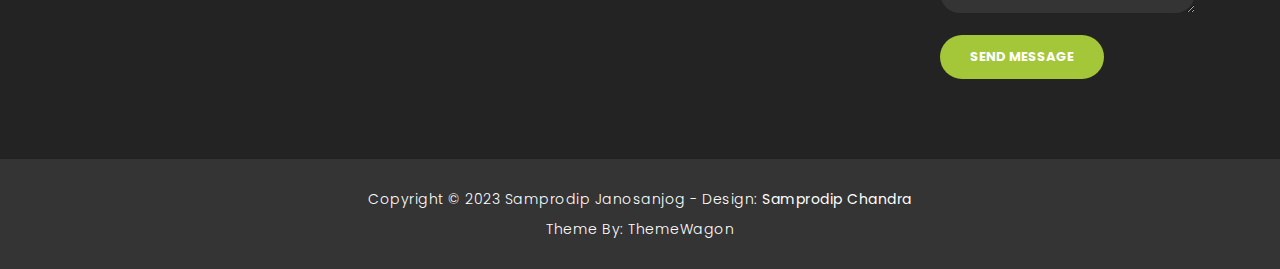
==== commit 9e815091: "Add files via upload" ====
--- a/about.html
+++ b/about.html
@@ -9,7 +9,7 @@
     <meta name="author" content="TemplateMo">
     <link href="https://fonts.googleapis.com/css?family=Poppins:100,200,300,400,500,600,700,800,900&display=swap" rel="stylesheet">
 
-    <title>Finance Business - About Page</title>
+    <title>Samprodip Janosanjog - About Page</title>
 
     <!-- Bootstrap core CSS -->
     <link href="vendor/bootstrap/css/bootstrap.min.css" rel="stylesheet">
@@ -45,8 +45,8 @@
         <div class="row">
           <div class="col-md-8 col-xs-12">
             <ul class="left-info">
-              <li><a href="#"><i class="fa fa-clock-o"></i>Mon-Fri 09:00-17:00</a></li>
-              <li><a href="#"><i class="fa fa-phone"></i>090-080-0760</a></li>
+              <li><a href="#"><i class="fa fa-clock-o"></i>Mon-Sun 24x7</a></li>
+              <li><a href="tel:+919830180184"><i class="fa fa-phone"></i>+91 98301 80184</a></li>
             </ul>
           </div>
           <div class="col-md-4">
@@ -64,7 +64,7 @@
     <header class="">
       <nav class="navbar navbar-expand-lg">
         <div class="container">
-          <a class="navbar-brand" href="index.html"><h2>Finance Business</h2></a>
+          <a class="navbar-brand" href="index.html"><h2>Samprodip Janosanjog</h2></a>
           <button class="navbar-toggler" type="button" data-toggle="collapse" data-target="#navbarResponsive" aria-controls="navbarResponsive" aria-expanded="false" aria-label="Toggle navigation">
             <span class="navbar-toggler-icon"></span>
           </button>
@@ -84,9 +84,9 @@
               <li class="nav-item">
                 <a class="nav-link" href="contact.html">Contact Us</a>
               </li>
-              <li class="nav-item">
+              <!--<li class="nav-item">
                 <a class="nav-link" href="one-page.html">One Page</a>
-              </li>
+              </li>-->
             </ul>
           </div>
         </div>
@@ -113,16 +113,18 @@
               <div class="row">
                 <div class="col-md-6 align-self-center">
                   <div class="right-content">
-                    <span>our solid background on finance</span>
+                    <span>who we are</span>
                     <h2>Get to know about <em>our company</em></h2>
-                    <p>Fusce nec ultrices lectus. Duis nec scelerisque risus. Ut id tempor turpis, ac dignissim ipsum. Nulla ullamcorper, ipsum vel condimentum congue, mi odio vehicula tellus, sit amet malesuada justo sem. 
-                    <br><br>Pellentesque in sagittis lacus, vel auctor sem. Quisque eu quam eleifend, ullamcorper dui nec, luctus quam.</p>
-                    <a href="" class="filled-button">Read More</a>
+                    <p>“Travel is the main thing you purchase that makes you more extravagant”. We, at ‘Organization Name’, swear by this and put stock in satisfying travel dreams that make you perpetually rich constantly.
+                      <br><br>
+                      We have been moving excellent encounters for a considerable length of time through our cutting-edge planned occasion bundles and other fundamental travel administrations. We rouse our clients to carry on with a rich life, brimming with extraordinary travel encounters.
+                  </p>
+                    <!--<a href="" class="filled-button">Read More</a>-->
                   </div>
                 </div>
                 <div class="col-md-6">
                   <div class="left-image">
-                    <img src="assets/images/about-image.jpg" alt="">
+                    <img src="assets/images/more-info.jpg" alt="">
                   </div>
                 </div>
               </div>
@@ -132,154 +134,15 @@
       </div>
     </div>
 
-    <div class="team">
-      <div class="container">
-        <div class="row">
-          <div class="col-md-12">
-            <div class="section-heading">
-              <h2>Our team <em>members</em></h2>
-              <span>Suspendisse a ante in neque iaculis lacinia</span>
-            </div>
-          </div>
-          <div class="col-md-4">
-            <div class="team-item">
-              <img src="assets/images/team_01.jpg" alt="">
-              <div class="down-content">
-                <h4>William Smith</h4>
-                <span>Co-Founder</span>
-                <p>In sem sem, dapibus non lacus auctor, ornare sollicitudin lacus. Aliquam ipsum urna, semper quis.</p>
-              </div>
-            </div>
-          </div>
-          <div class="col-md-4">
-            <div class="team-item">
-              <img src="assets/images/team_02.jpg" alt="">
-              <div class="down-content">
-                <h4>Mary Houston</h4>
-                <span>Chief Marketing Officer</span>
-                <p>In sem sem, dapibus non lacus auctor, ornare sollicitudin lacus. Aliquam ipsum urna, semper quis.</p>
-              </div>
-            </div>
-          </div>
-          <div class="col-md-4">
-            <div class="team-item">
-              <img src="assets/images/team_03.jpg" alt="">
-              <div class="down-content">
-                <h4>Paul Walker</h4>
-                <span>Financial Analyst</span>
-                <p>In sem sem, dapibus non lacus auctor, ornare sollicitudin lacus. Aliquam ipsum urna, semper quis.</p>
-              </div>
-            </div>
-          </div>
-        </div>
-      </div>
-    </div>
-
-    <div class="fun-facts">
-      <div class="container">
-        <div class="row">
-          <div class="col-md-6">
-            <div class="left-content">
-              <span>Lorem ipsum dolor sit amet</span>
-              <h2>Our solutions for your <em>business growth</em></h2>
-              <p>Pellentesque ultrices at turpis in vestibulum. Aenean pretium elit nec congue elementum. Nulla luctus laoreet porta. Maecenas at nisi tempus, porta metus vitae, faucibus augue. 
-              <br><br>Fusce et venenatis ex. Quisque varius, velit quis dictum sagittis, odio velit molestie nunc, ut posuere ante tortor ut neque.</p>
-              <a href="" class="filled-button">Read More</a>
-            </div>
-          </div>
-          <div class="col-md-6 align-self-center">
-            <div class="row">
-              <div class="col-md-6">
-                <div class="count-area-content">
-                  <div class="count-digit">945</div>
-                  <div class="count-title">Work Hours</div>
-                </div>
-              </div>
-              <div class="col-md-6">
-                <div class="count-area-content">
-                  <div class="count-digit">1280</div>
-                  <div class="count-title">Great Reviews</div>
-                </div>
-              </div>
-              <div class="col-md-6">
-                <div class="count-area-content">
-                  <div class="count-digit">578</div>
-                  <div class="count-title">Projects Done</div>
-                </div>
-              </div>
-              <div class="col-md-6">
-                <div class="count-area-content">
-                  <div class="count-digit">26</div>
-                  <div class="count-title">Awards Won</div>
-                </div>
-              </div>
-            </div>
-          </div>
-        </div>
-      </div>
-    </div>
-
-    <div class="testimonials">
-      <div class="container">
-        <div class="row">
-          <div class="col-md-12">
-            <div class="section-heading">
-              <h2>What they say <em>about us</em></h2>
-              <span>testimonials from our greatest clients</span>
-            </div>
-          </div>
-          <div class="col-md-12">
-            <div class="owl-testimonials owl-carousel">
-              
-              <div class="testimonial-item">
-                <div class="inner-content">
-                  <h4>George Walker</h4>
-                  <span>Chief Financial Analyst</span>
-                  <p>"Nulla ullamcorper, ipsum vel condimentum congue, mi odio vehicula tellus, sit amet malesuada justo sem sit amet quam. Pellentesque in sagittis lacus."</p>
-                </div>
-                <img src="http://placehold.it/60x60" alt="">
-              </div>
-              
-              <div class="testimonial-item">
-                <div class="inner-content">
-                  <h4>John Smith</h4>
-                  <span>Market Specialist</span>
-                  <p>"In eget leo ante. Sed nibh leo, laoreet accumsan euismod quis, scelerisque a nunc. Mauris accumsan, arcu id ornare malesuada, est nulla luctus nisi."</p>
-                </div>
-                <img src="http://placehold.it/60x60" alt="">
-              </div>
-              
-              <div class="testimonial-item">
-                <div class="inner-content">
-                  <h4>David Wood</h4>
-                  <span>Chief Accountant</span>
-                  <p>"Ut ultricies maximus turpis, in sollicitudin ligula posuere vel. Donec finibus maximus neque, vitae egestas quam imperdiet nec. Proin nec mauris eu tortor consectetur tristique."</p>
-                </div>
-                <img src="http://placehold.it/60x60" alt="">
-              </div>
-              
-              <div class="testimonial-item">
-                <div class="inner-content">
-                  <h4>Andrew Boom</h4>
-                  <span>Marketing Head</span>
-                  <p>"Curabitur sollicitudin, tortor at suscipit volutpat, nisi arcu aliquet dui, vitae semper sem turpis quis libero. Quisque vulputate lacinia nisl ac lobortis."</p>
-                </div>
-                <img src="http://placehold.it/60x60" alt="">
-              </div>
-              
-            </div>
-          </div>
-        </div>
-      </div>
-    </div>
+    <br><br><br><br>
 
     <!-- Footer Starts Here -->
     <footer>
       <div class="container">
         <div class="row">
           <div class="col-md-3 footer-item">
-            <h4>Finance Business</h4>
-            <p>Vivamus tellus mi. Nulla ne cursus elit,vulputate. Sed ne cursus augue hasellus lacinia sapien vitae.</p>
+            <h4>Samprodip Janosanjog</h4>
+            <p>Make your destination with Samprodip Janosanjog.</p>
             <ul class="social-icons">
               <li><a rel="nofollow" href="https://fb.com/templatemo" target="_blank"><i class="fa fa-facebook"></i></a></li>
               <li><a href="#"><i class="fa fa-twitter"></i></a></li>
@@ -290,41 +153,39 @@
           <div class="col-md-3 footer-item">
             <h4>Useful Links</h4>
             <ul class="menu-list">
-              <li><a href="#">Vivamus ut tellus mi</a></li>
-              <li><a href="#">Nulla nec cursus elit</a></li>
-              <li><a href="#">Vulputate sed nec</a></li>
-              <li><a href="#">Cursus augue hasellus</a></li>
-              <li><a href="#">Lacinia ac sapien</a></li>
+              <li><a href="#">Lorem Ipsum is dummy text</a></li>
+              <li><a href="#">Lorem Ipsum is dummy text</a></li>
+              <li><a href="#">Lorem Ipsum is dummy text</a></li>
+              <li><a href="#">Lorem Ipsum is dummy text</a></li>
+              <li><a href="#">Lorem Ipsum is dummy text</a></li>
             </ul>
           </div>
           <div class="col-md-3 footer-item">
             <h4>Additional Pages</h4>
             <ul class="menu-list">
-              <li><a href="#">About Us</a></li>
-              <li><a href="#">How We Work</a></li>
-              <li><a href="#">Quick Support</a></li>
-              <li><a href="#">Contact Us</a></li>
-              <li><a href="#">Privacy Policy</a></li>
+              <li><a href="about.html">About Us</a></li>
+              <li><a href="services.html">Our Services</a></li>
+              <li><a href="contact.html">Contact Us</a></li>
             </ul>
           </div>
           <div class="col-md-3 footer-item last-item">
             <h4>Contact Us</h4>
             <div class="contact-form">
-              <form id="contact footer-contact" action="" method="post">
+              <form id="contact footer-contact" action="https://formspree.io/f/mayvdbgr" method="post">
                 <div class="row">
                   <div class="col-lg-12 col-md-12 col-sm-12">
                     <fieldset>
-                      <input name="name" type="text" class="form-control" id="name" placeholder="Full Name" required="">
+                      <input name="Name: " type="text" class="form-control" id="name" placeholder="Full Name" required="">
                     </fieldset>
                   </div>
                   <div class="col-lg-12 col-md-12 col-sm-12">
                     <fieldset>
-                      <input name="email" type="text" class="form-control" id="email" pattern="[^ @]*@[^ @]*" placeholder="E-Mail Address" required="">
+                      <input name="Email: " type="text" class="form-control" id="email" pattern="[^ @]*@[^ @]*" placeholder="E-Mail Address" required="">
                     </fieldset>
                   </div>
                   <div class="col-lg-12">
                     <fieldset>
-                      <textarea name="message" rows="6" class="form-control" id="message" placeholder="Your Message" required=""></textarea>
+                      <textarea name="Message: " rows="6" class="form-control" id="message" placeholder="Your Message" required=""></textarea>
                     </fieldset>
                   </div>
                   <div class="col-lg-12">
@@ -344,10 +205,10 @@
       <div class="container">
         <div class="row">
           <div class="col-md-12">
-            <p>Copyright &copy; 2020 Financial Business Co., Ltd.
+            <p>Copyright &copy; 2023 Samprodip Janosanjog
             
-            - Design: <a rel="nofollow noopener" href="https://templatemo.com" target="_blank">TemplateMo</a><br>
-            Distributed By: <a rel="nofollow noopener" href="https://themewagon.com" target="_blank">ThemeWagon</a>
+            - Design: <a rel="nofollow noopener"><b>Samprodip Chandra</b></a><br>
+            Theme By: <a rel="nofollow noopener" href="https://themewagon.com" target="_blank">ThemeWagon</a>
           </p>
           </div>
         </div>
--- a/assets/css/templatemo-finance-business.css
+++ b/assets/css/templatemo-finance-business.css
@@ -12,6 +12,10 @@
   text-rendering: optimizeLegibility;
   -webkit-font-smoothing: antialiased;
   -moz-osx-font-smoothing: grayscale;
+  	background-image: url(../images//background.jpg);
+    background-attachment: fixed;
+    background-position: center;
+    background-size: cover;
 }
 p {
 	margin-bottom: 0px;
@@ -75,7 +79,7 @@
 .section-heading h2 {
 	font-size: 36px;
 	font-weight: 600;
-	color: #1e1e1e;
+	color: #ffffff;
 }
 
 .section-heading em {
@@ -88,7 +92,7 @@
 	margin-top: 15px;
 	text-transform: uppercase;
 	font-size: 15px;
-	color: #666;
+	color: #ccc;
 	letter-spacing: 1px;
 }
 
@@ -251,14 +255,14 @@
 .background-header {
 	top: 0;
 	position: fixed;
-	background-color: #fff!important;
+	background-color: #000000ce!important;
 	box-shadow: 0px 1px 10px rgba(0,0,0,0.1);
 }
 .background-header .navbar-brand h2 {
 	color: #a4c639!important;
 }
 .background-header .navbar-nav a.nav-link {
-	color: #1e1e1e!important;
+	color: #fff!important;
 }
 .background-header .navbar-nav .nav-link:hover,
 .background-header .navbar-nav .active>.nav-link,
@@ -522,7 +526,7 @@
 /* Request Form */
 
 .request-form {
-	background-color: #a4c639;
+	background-color: #000000a4;
 	padding: 40px 0px;
 	color: #fff;
 }
@@ -550,16 +554,17 @@
 /* Services */
 
 .services {
-	margin-top: 140px;
+	margin-top: 90px;
 }
 
 .service-item img {
 	width: 100%;
 	overflow: hidden;
+	opacity: 86%;
 }
 
 .service-item .down-content {
-	background-color: #f7f7f7;
+	background-color: #000000d5;
 	padding: 30px;
 }
 
@@ -568,10 +573,12 @@
 	font-weight: 700;
 	letter-spacing: 0.25px;
 	margin-bottom: 15px;
+	color: rgb(164, 198, 57);
 }
 
 .service-item .down-content p {
 	margin-bottom: 20px;
+	color: #ccc;
 }
 
 
@@ -580,7 +587,7 @@
 
 .fun-facts {
 	margin-top: 140px;
-	background-image: url(../images/fun-facts-bg.jpg);
+	background-color: #00000086;
 	background-position: center center;
 	background-repeat: no-repeat;
 	background-size: cover;
@@ -649,10 +656,11 @@
 .more-info .left-image img {
 	width: 100%;
 	overflow: hidden;
+	opacity: 86%;
 }
 
 .more-info .more-info-content {
-	background-color: #f7f7f7;
+	background-color: #00000086;
 }
 
 .about-info .more-info-content {
@@ -665,13 +673,13 @@
 }
 
 .more-info .right-content {
-	padding: 45px 45px 45px 30px;
+	padding: 45px 45px 0px 30px;
 }
 
 .more-info .right-content span {
 	text-transform: uppercase;
 	font-size: 15px;
-	color: #666;
+	color: #ccc;
 	letter-spacing: 1px;
 	margin-bottom: 10px;
 	display: block;
@@ -680,7 +688,8 @@
 .more-info .right-content h2 {
 	font-size: 36px;
 	font-weight: 600;
-	margin-bottom: 35px;
+	margin-bottom: 15px;
+	color: #fff;
 }
 
 .more-info .right-content em {
@@ -689,7 +698,9 @@
 }
 
 .more-info .right-content p {
-	margin-bottom: 30px;
+	margin-bottom: 0px;
+	font-size: 16px;
+	color: #ccc;
 }
 
 
@@ -701,7 +712,7 @@
 
 .testimonials {
 	margin-top: 140px;
-	background-color: #f7f7f7;
+	background-color: #00000086;
 	padding-top: 100px;
 	padding-left: 0;
 	padding-right: 0;
@@ -709,18 +720,19 @@
 }
 .testimonial-item .inner-content {
 	text-align: center;
-	background-color: #fff;	
+	background-color: #000000d8;	
 	padding: 30px;
 	border-radius: 5px;
 }
 .testimonial-item p {
 	font-size: 14px;
 	font-weight: 400;
+	color: #ccc;
 }
 .testimonial-item h4 {
 	font-size: 19px;
 	font-weight: 700;
-	color: #1e1e1e;
+	color: #fff;
 	letter-spacing: 0.5px;
 	margin-bottom: 0px;
 }
@@ -762,24 +774,23 @@
 }
 
 .callback-form .contact-form {
-	background-color: #a4c639;
+	background-color: rgba(0, 0, 27, 0.473);
 	padding: 60px;
-	border-radius: 5px;
 	text-align: center;
 }
 
 .callback-form .contact-form input {
-	border-radius: 20px;
 	height: 40px;
 	line-height: 40px;
 	display: inline-block;
 	padding: 0px 15px;
-	color: #6a6a6a;
+	color: #ccc;
 	font-size: 13px;
 	text-transform: none;
 	box-shadow: none;
 	border: none;
 	margin-bottom: 35px;
+	background-color: #000;
 }
 
 .callback-form .contact-form input:focus {
@@ -789,7 +800,6 @@
 }
 
 .callback-form .contact-form textarea {
-	border-radius: 20px;
 	height: 120px;
 	max-height: 200px;
 	min-height: 120px;
@@ -801,6 +811,7 @@
 	box-shadow: none;
 	border: none;
 	margin-bottom: 35px;
+	background-color: #000;
 }
 
 .callback-form .contact-form textarea:focus {
@@ -829,7 +840,7 @@
 	padding: 10px 28px;
 	border-radius: 30px;
 	display: inline-block;
-	transition: all 0.3s;
+	transition: 0.5s;
 	outline: none;
 	box-shadow: none;
 	text-shadow: none;
@@ -838,7 +849,7 @@
 
 .callback-form .contact-form button.border-button:hover {
 	background-color: #fff;
-	color: #a4c639;
+	color: #000;
 }
 
 .contact-us .contact-form button.filled-button {
